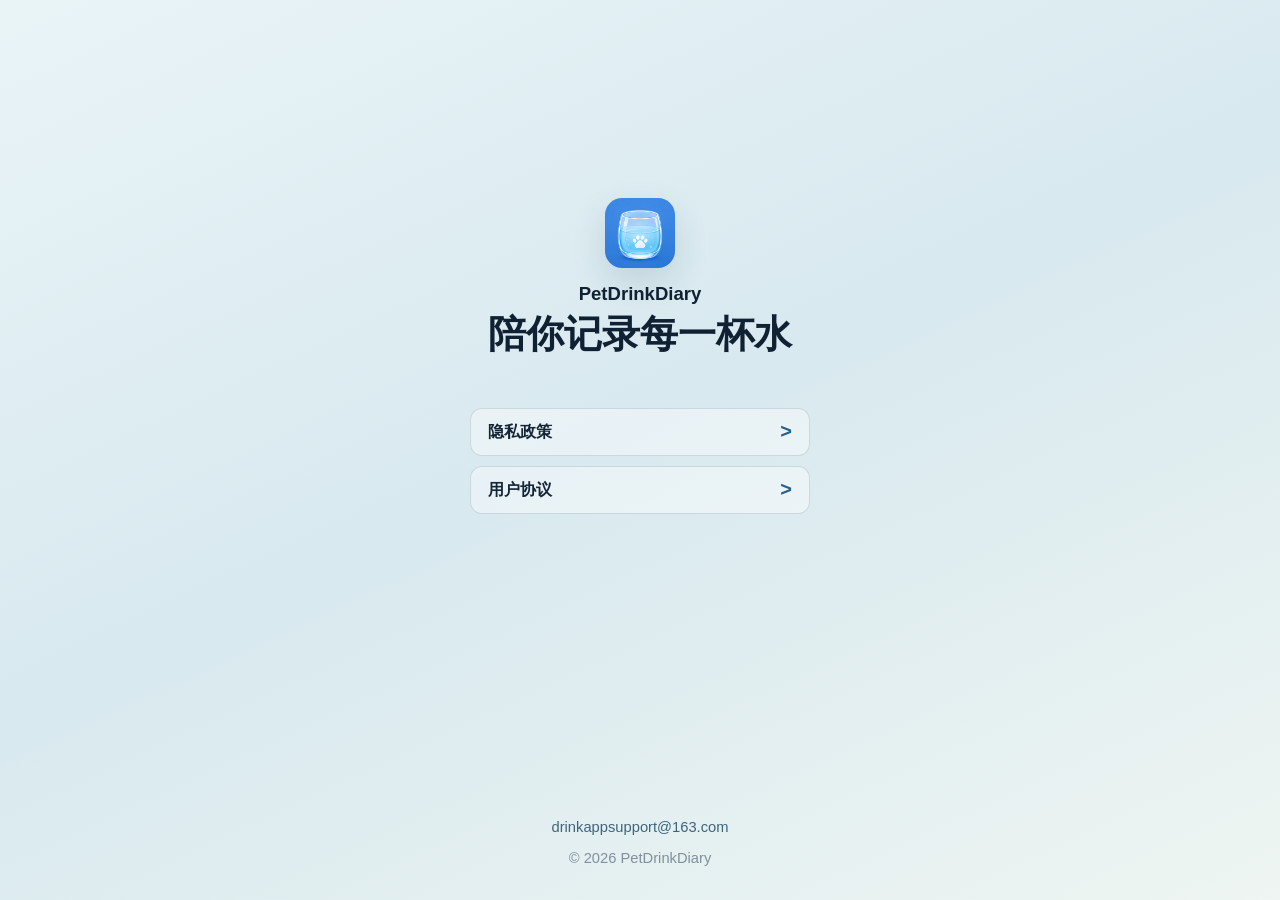
==== index.html @ 96fd8ca8 "feat: add PetDrinkDiary legal website" ====
<!doctype html>
<html lang="zh-CN">
<head>
  <meta charset="utf-8">
  <meta name="viewport" content="width=device-width, initial-scale=1">
  <title>PetDrinkDiary</title>
  <link rel="stylesheet" href="style.css">
</head>
<body>
  <main class="home-shell">
    <header class="brand-header" aria-label="PetDrinkDiary">
      <img class="app-icon" src="app-icon.png" alt="PetDrinkDiary App 图标">
      <div class="home-brand-copy">
        <p class="brand-name">PetDrinkDiary</p>
        <h1>陪你记录每一杯水</h1>
      </div>
    </header>

    <nav class="entry-list" aria-label="法律信息入口">
      <a class="entry-link" href="privacy.html">隐私政策</a>
      <a class="entry-link" href="terms.html">用户协议</a>
    </nav>
  </main>

  <footer class="site-footer">
    <a href="mailto:drinkappsupport@163.com">drinkappsupport@163.com</a>
    <p>© 2026 PetDrinkDiary</p>
  </footer>
</body>
</html>
---- style.css ----
:root {
  color-scheme: light;
  --page-bg: linear-gradient(155deg, #e9f4f7 0%, #d8e9ef 48%, #eef5f2 100%);
  --ink: #142536;
  --heading: #102133;
  --body: #2f3d49;
  --muted: #697684;
  --link: #285f88;
  --footer-link: #3f657c;
  --footer-muted: #81909c;
  --link-bg: rgba(255, 255, 255, 0.42);
  --line: rgba(39, 74, 98, 0.16);
  --content-width: 720px;
  --page-inline: 22px;
}

* {
  box-sizing: border-box;
}

html {
  min-height: 100%;
  background: var(--page-bg);
  background-attachment: fixed;
  scrollbar-color: rgba(76, 116, 138, 0.38) rgba(216, 233, 239, 0.28);
  scrollbar-width: thin;
  overflow-x: hidden;
}

body {
  min-height: 100vh;
  min-height: 100svh;
  margin: 0;
  background: var(--page-bg);
  background-attachment: fixed;
  color: var(--body);
  display: flex;
  flex-direction: column;
  font-family: -apple-system, BlinkMacSystemFont, "Segoe UI", "PingFang SC", "Hiragino Sans GB", "Microsoft YaHei", sans-serif;
  line-height: 1.75;
  overflow-x: hidden;
}

::-webkit-scrollbar {
  width: 10px;
}

::-webkit-scrollbar-track {
  background: rgba(216, 233, 239, 0.28);
}

::-webkit-scrollbar-thumb {
  background: rgba(76, 116, 138, 0.38);
  border: 2px solid rgba(216, 233, 239, 0.28);
  border-radius: 999px;
}

::-webkit-scrollbar-thumb:hover {
  background: rgba(76, 116, 138, 0.52);
}

a {
  color: var(--link);
  text-decoration: none;
  overflow-wrap: anywhere;
}

a:hover {
  text-decoration: underline;
}

.home-shell,
.document-shell {
  width: min(100%, var(--content-width));
  margin: 0 auto;
  padding: 44px var(--page-inline) 36px;
  background: transparent;
}

.home-shell {
  flex: 1 0 auto;
  min-height: calc(100svh - 116px);
  display: flex;
  flex-direction: column;
  justify-content: flex-start;
  align-items: center;
  gap: clamp(32px, 5vw, 46px);
  padding-top: clamp(86px, 14vh, 136px);
  padding-bottom: 34px;
  text-align: center;
}

.brand-header,
.document-brand {
  display: flex;
  align-items: center;
}

.brand-header {
  gap: 14px;
}

.home-shell .brand-header {
  flex-direction: column;
  justify-content: center;
  gap: 18px;
  width: 100%;
}

.home-brand-copy {
  max-width: 100%;
}

.app-icon {
  width: 70px;
  height: 70px;
  flex: 0 0 auto;
  border-radius: 17px;
  box-shadow: 0 14px 34px rgba(29, 67, 89, 0.14);
}

.app-icon-small {
  width: 40px;
  height: 40px;
  border-radius: 11px;
}

.brand-name {
  margin: 0 0 6px;
  color: var(--heading);
  font-size: 1.06rem;
  font-weight: 700;
}

.home-shell .brand-name {
  margin-bottom: 8px;
  font-size: clamp(1.02rem, 1.8vw, 1.16rem);
  font-weight: 720;
  line-height: 1.25;
}

h1,
h2,
h3 {
  color: var(--heading);
  line-height: 1.28;
}

h1 {
  margin: 0;
  max-width: 100%;
  font-size: clamp(1.7rem, 5.4vw, 3rem);
  font-weight: 800;
  overflow-wrap: break-word;
}

.home-shell h1 {
  font-size: clamp(1.5rem, 3.5vw, 2.35rem);
  font-weight: 740;
  line-height: 1.24;
  text-wrap: balance;
}

.entry-list {
  display: grid;
  gap: 10px;
  width: min(100%, 340px);
  margin-left: auto;
  margin-right: auto;
}

.entry-link,
.back-link {
  display: inline-flex;
  align-items: center;
  color: var(--ink);
  font-weight: 700;
}

.entry-link {
  min-height: 48px;
  justify-content: space-between;
  width: 100%;
  padding: 0 17px;
  background: var(--link-bg);
  border: 1px solid var(--line);
  border-radius: 12px;
  box-shadow: none;
  font-size: 1rem;
  overflow-wrap: break-word;
  text-align: left;
}

.entry-link::after {
  content: ">";
  color: var(--link);
  font-size: 1.25rem;
}

.back-link {
  min-height: 32px;
  padding: 0;
  margin-bottom: 34px;
  color: #3d647a;
  font-size: 0.95rem;
  font-weight: 700;
  background: transparent;
  border: 0;
  box-shadow: none;
}

.document-header {
  padding-bottom: 24px;
  border-bottom: 1px solid var(--line);
}

.document-brand {
  gap: 10px;
  margin-bottom: 22px;
  color: var(--heading);
  font-size: 0.96rem;
  font-weight: 800;
}

.document-header h1 {
  margin-bottom: 16px;
  font-size: clamp(1.7rem, 6.8vw, 3rem);
}

.date-block {
  color: var(--muted);
  font-size: 0.98rem;
  line-height: 1.55;
}

.date-block p {
  margin: 0;
}

.legal-content {
  padding-top: 34px;
  overflow-wrap: break-word;
  word-break: break-word;
}

.legal-content section {
  margin: 0 0 38px;
}

.legal-content h2 {
  margin: 0 0 18px;
  font-size: 1.45rem;
  font-weight: 800;
}

.legal-content h3 {
  margin: 32px 0 12px;
  font-size: 1.12rem;
  font-weight: 800;
}

.legal-content p {
  margin: 0 0 16px;
  color: var(--body);
  font-size: 1.04rem;
  overflow-wrap: break-word;
}

.legal-content ul,
.legal-content ol {
  margin: 16px 0 0;
  padding-left: 1.35rem;
}

.legal-content li {
  margin: 10px 0;
  padding-left: 0.1rem;
  line-height: 1.82;
  overflow-wrap: break-word;
}

.site-footer {
  width: min(100%, var(--content-width));
  margin: 0 auto;
  padding: 22px var(--page-inline) 34px;
  background: transparent;
  color: var(--footer-muted);
  font-size: 0.92rem;
  text-align: left;
}

.home-shell + .site-footer {
  text-align: center;
}

.site-footer a {
  color: var(--footer-link);
}

.site-footer p {
  margin: 6px 0 0;
  color: var(--footer-muted);
}

.document-footer {
  padding-top: 0;
}

@media (min-width: 760px) {
  .home-shell,
  .document-shell {
    padding-left: 0;
    padding-right: 0;
  }

  .home-shell {
    min-height: calc(100svh - 96px);
    gap: 50px;
    padding-top: clamp(132px, 22vh, 210px);
    padding-bottom: 20px;
  }

  .home-shell .brand-header {
    gap: 14px;
  }

  .home-shell .brand-name {
    margin-bottom: 6px;
  }

  .home-shell + .site-footer {
    padding-top: 10px;
    padding-bottom: 28px;
  }
}

@media (max-width: 639px) {
  :root {
    --page-inline: 18px;
  }

  .home-shell {
    flex: 1 0 auto;
    min-height: 0;
    padding-top: 50px;
    padding-bottom: 24px;
    gap: 32px;
  }

  .home-shell .app-icon {
    width: 62px;
    height: 62px;
    border-radius: 15px;
  }

  .entry-list {
    width: min(100%, 340px);
    margin-left: auto;
    margin-right: auto;
  }

  .document-shell {
    padding-top: 32px;
    padding-bottom: 28px;
  }

  .document-header {
    padding-bottom: 20px;
  }

  .document-brand {
    margin-bottom: 18px;
  }

  .legal-content {
    padding-top: 28px;
  }

  .legal-content section {
    margin-bottom: 32px;
  }

  .legal-content h2 {
    font-size: 1.32rem;
  }

  .legal-content h3 {
    margin-top: 26px;
    font-size: 1.06rem;
  }

  .legal-content p {
    font-size: 1rem;
  }

  .legal-content ul,
  .legal-content ol {
    padding-left: 1.12rem;
  }

  .site-footer {
    margin-top: auto;
    padding-top: clamp(34px, 8svh, 64px);
    padding-bottom: 30px;
  }
}

@media (max-width: 360px) {
  :root {
    --page-inline: 16px;
  }

  .home-shell .brand-header {
    gap: 12px;
  }

  .home-shell .app-icon {
    width: 56px;
    height: 56px;
    border-radius: 14px;
  }

  .entry-link {
    padding: 0 14px;
  }
}
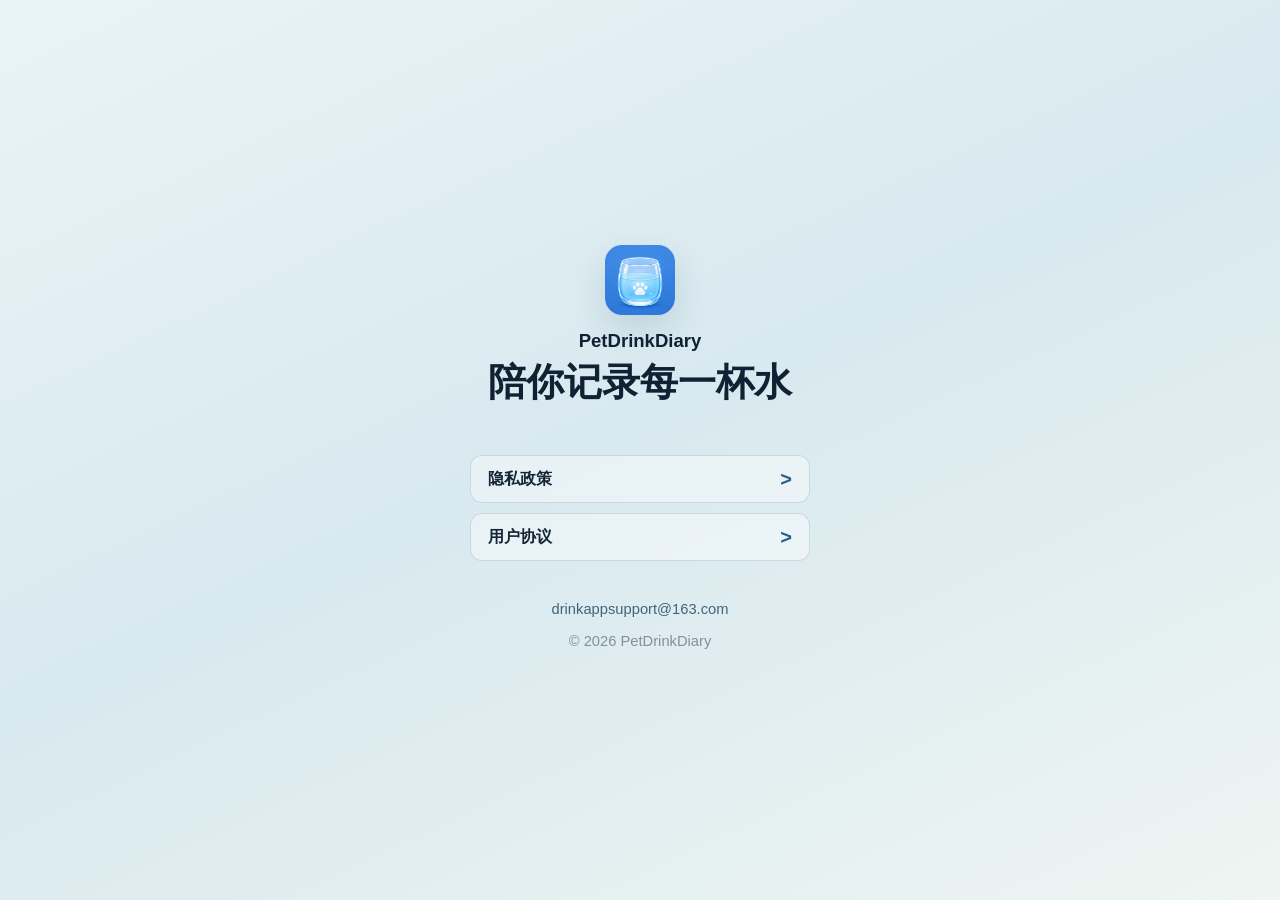
==== commit 12f9870b: "feat: finalize legal pages and responsive website layout" ====
--- a/index.html
+++ b/index.html
@@ -6,7 +6,7 @@
   <title>PetDrinkDiary</title>
   <link rel="stylesheet" href="style.css">
 </head>
-<body>
+<body class="home-page">
   <main class="home-shell">
     <header class="brand-header" aria-label="PetDrinkDiary">
       <img class="app-icon" src="app-icon.png" alt="PetDrinkDiary App 图标">
--- a/style.css
+++ b/style.css
@@ -424,3 +424,29 @@
     padding: 0 14px;
   }
 }
+
+body.home-page {
+  min-height: 100vh;
+  min-height: 100svh;
+  justify-content: center;
+  padding-block: clamp(28px, 5svh, 48px);
+  background: var(--page-bg);
+  background-attachment: fixed;
+}
+
+.home-page .home-shell {
+  flex: 0 0 auto;
+  min-height: 0;
+  padding-top: 0;
+  padding-bottom: 0;
+  background: var(--page-bg);
+  background-attachment: fixed;
+}
+
+.home-page .site-footer {
+  flex: 0 0 auto;
+  margin-top: clamp(24px, 4svh, 38px);
+  padding-top: 0;
+  padding-bottom: 0;
+  text-align: center;
+}
